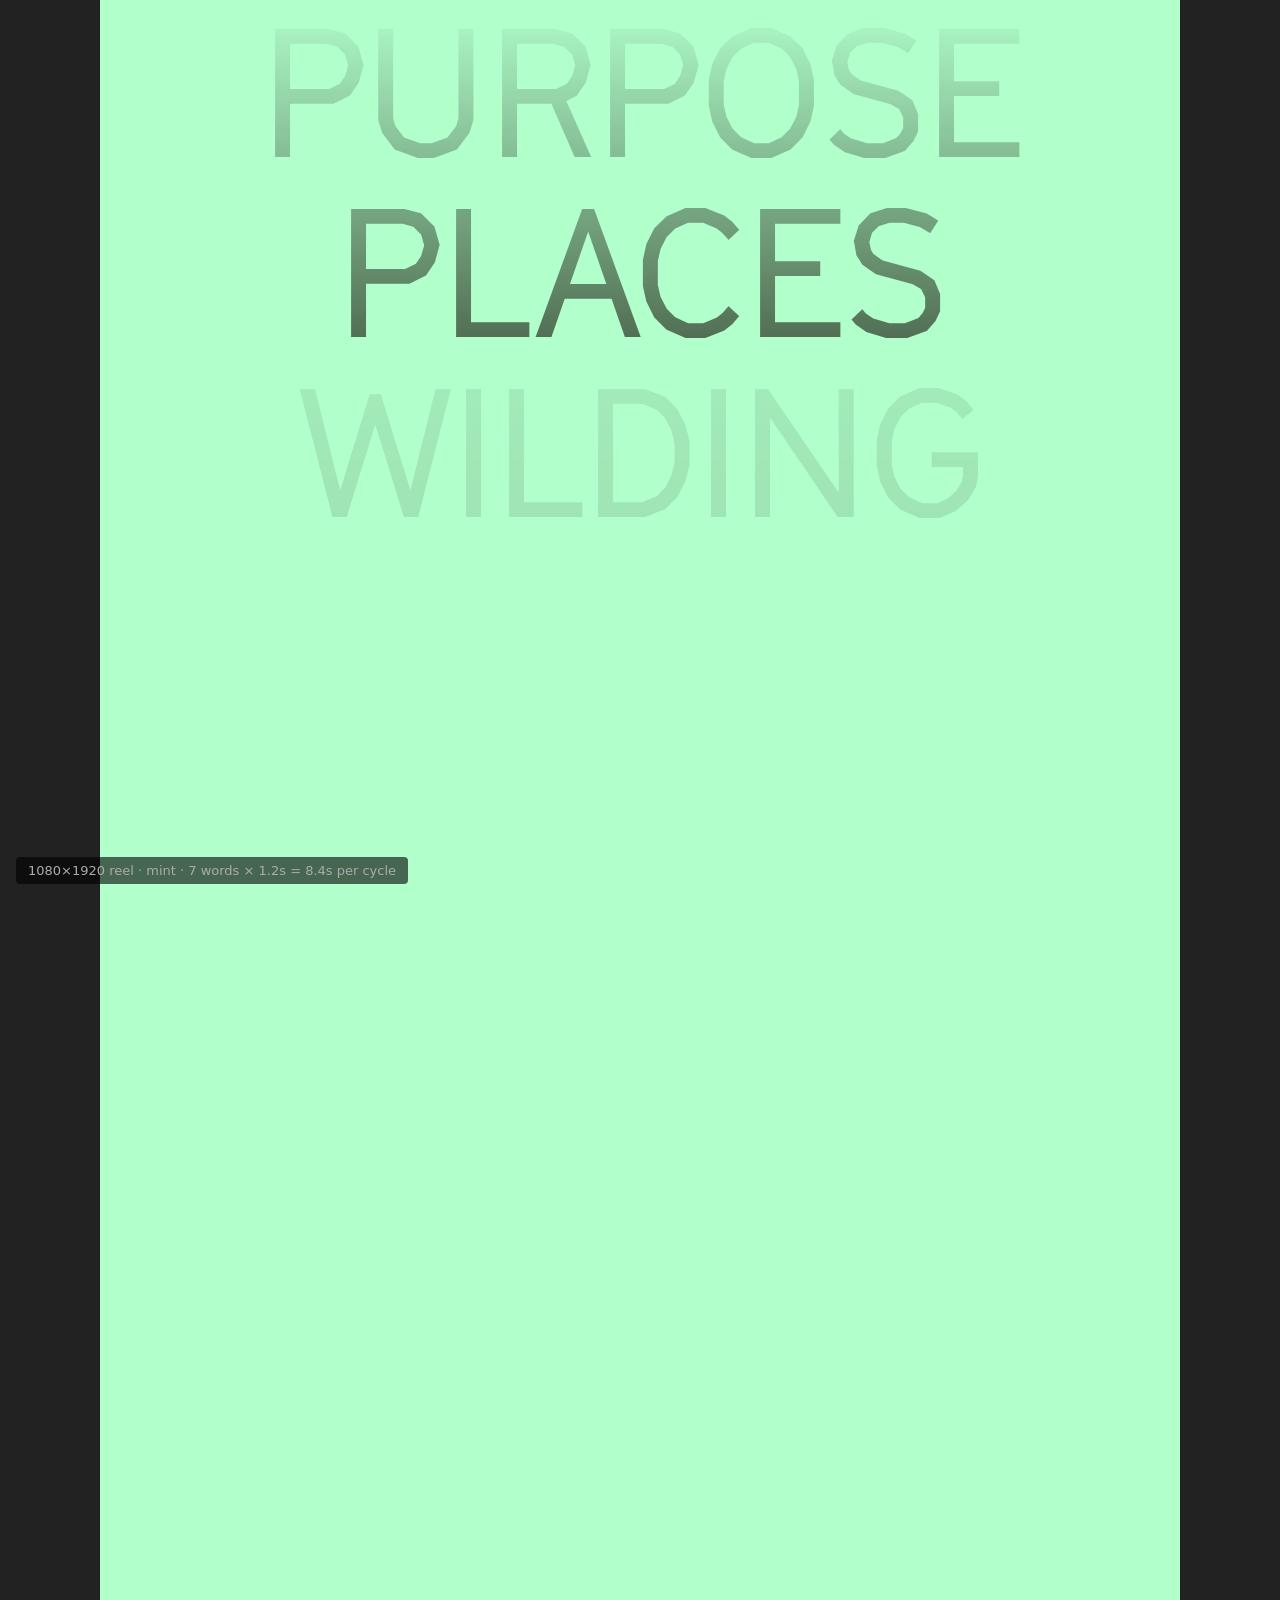
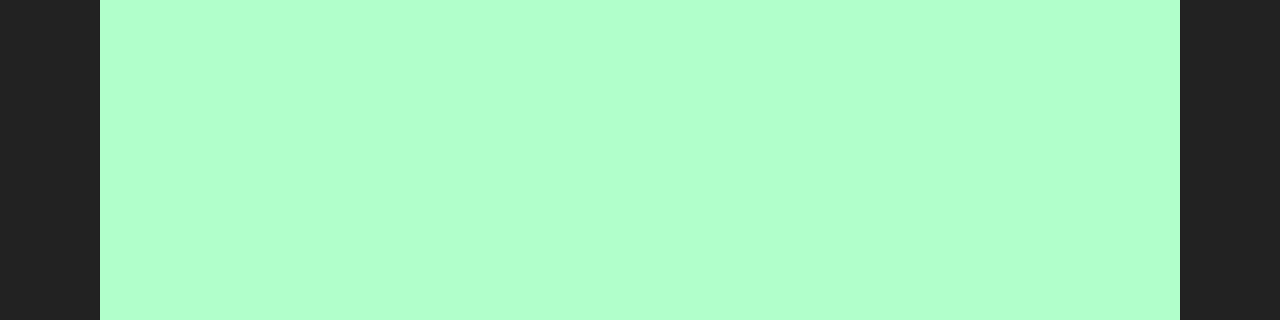
==== export/word-cycle.html @ f910ac92 "Add word-cycle export page for Instagram screen-recording Standalone page at /export/word-cycle.html" ====
<!doctype html>
<html lang="en">
<head>
<meta charset="utf-8">
<title>Afield — word cycle export</title>

<!--
  ────────────────────────────────────────────────────────────────────
  STANDALONE EXPORT PAGE FOR RECORDING THE WORD CYCLE
  Open this file in a browser, then screen-record it for Instagram.

  Sized for a Reel / Story at 1080×1920 by default. To get other
  formats, append ?format=square (1080×1080) or ?format=portrait
  (1080×1350) to the URL. Background defaults to mint; append
  &bg=yellow / purple / orange to switch.

  Recording on macOS:
    1. Open this file in Chrome.
    2. Resize the browser window so the canvas fully fills it (drag
       the corner until the mint area touches the edges — the canvas
       inside this page sizes itself to its own 1080×1920 viewBox).
       Easier: zoom out (Cmd −) until the canvas is fully visible.
    3. ⌘⇧5 → "Record Selected Portion" → drag the selection so it
       only covers the mint canvas, not the browser chrome.
    4. Hit Record. Wait at least 8.4 seconds (one full cycle through
       the 7 words) before stopping. Two cycles gives Instagram more
       runway to loop.
    5. Stop. The MP4 lands on the desktop. Import to Instagram or
       trim in QuickTime / Premiere first.

  Recording for higher quality (optional):
    Install OBS, set the canvas source to a Browser source at
    1080×1920, point at this file, and record at 60fps. OBS gives
    cleaner h.264 output than QuickTime.
  ────────────────────────────────────────────────────────────────────
-->

<link rel="stylesheet" href="gt-cinetype.css">

<style>
  :root {
    --canvas-w: 1080px;
    --canvas-h: 1920px;
    --bg: #b1ffcb;            /* mint default; overridden by ?bg= */
    --ink: #1a1a0e;
  }

  /* Keep everything off the screen edges when the user has zoomed
     out — they're recording the canvas, not the page chrome. */
  html, body {
    margin: 0;
    padding: 0;
    background: #222;          /* dark surround so the bright canvas pops */
    min-height: 100vh;
    display: grid;
    place-items: center;
    font-family: 'GT Cinetype', system-ui, sans-serif;
    color: #888;
  }

  /* The canvas itself. Fixed pixel size so the export is 1080×1920
     regardless of the recording environment. Browsers will scale the
     viewport to fit, but the internal pixels are stable. */
  .canvas {
    width: var(--canvas-w);
    height: var(--canvas-h);
    background: var(--bg);
    position: relative;
    overflow: hidden;
    /* Visual aid for the user to know what they're recording. */
    box-shadow: 0 0 0 1px rgba(0,0,0,0.06);
  }

  /* The cycler window. The mask softens top + bottom so words appear
     to slide in and out of view, matching the on-site behaviour. */
  .cycler {
    position: absolute;
    inset: 0;
    display: grid;
    place-items: center;
    -webkit-mask-image: linear-gradient(to bottom,
      rgba(0,0,0,0) 0%,
      rgba(0,0,0,1) 28%,
      rgba(0,0,0,1) 72%,
      rgba(0,0,0,0) 100%);
            mask-image: linear-gradient(to bottom,
      rgba(0,0,0,0) 0%,
      rgba(0,0,0,1) 28%,
      rgba(0,0,0,1) 72%,
      rgba(0,0,0,0) 100%);
  }

  .track {
    display: flex;
    flex-direction: column;
    align-items: center;
    /* Same easing curve as the on-site cycler (#missionTrack). */
    transition: transform 0.6s cubic-bezier(0.4, 0.0, 0.2, 1);
    will-change: transform;
  }

  .word {
    font-family: 'GT Cinetype', system-ui, sans-serif;
    font-weight: 400;
    /* Sized for 1080-wide canvases. Adjust if you change the canvas
       size — clamp keeps it sensible when the canvas resizes too. */
    font-size: 180px;
    line-height: 1.0;
    letter-spacing: -0.03em;
    text-transform: uppercase;
    color: var(--ink);
    opacity: 0.12;
    transition: opacity 0.55s ease;
    white-space: nowrap;
  }

  .word.active { opacity: 1; }

  /* Format variants — toggled via ?format= URL param. */
  body[data-format="square"]   { --canvas-w: 1080px; --canvas-h: 1080px; }
  body[data-format="portrait"] { --canvas-w: 1080px; --canvas-h: 1350px; }
  body[data-format="reel"]     { --canvas-w: 1080px; --canvas-h: 1920px; }

  /* Background variants — toggled via ?bg= URL param. */
  body[data-bg="yellow"] { --bg: #eafe8b; }
  body[data-bg="purple"] { --bg: #e4c9f9; }
  body[data-bg="orange"] { --bg: #ff925c; }
  body[data-bg="mint"]   { --bg: #b1ffcb; }

  /* Helper text below the canvas so the user remembers what they're
     looking at without polluting the recorded area. */
  .meta {
    position: fixed;
    bottom: 16px;
    left: 16px;
    font-size: 13px;
    color: #aaa;
    background: rgba(0,0,0,0.6);
    padding: 6px 12px;
    border-radius: 4px;
    font-family: system-ui, sans-serif;
  }
</style>
</head>

<body data-format="reel" data-bg="mint">

  <div class="canvas">
    <div class="cycler">
      <div class="track" id="track"></div>
    </div>
  </div>

  <div class="meta">
    1080×1920 reel · mint · 7 words × 1.2s = 8.4s per cycle
  </div>

<script>
/* Word list copied verbatim from the on-site cycler (index.html line
   ~4385). Keep these in sync if marketing updates them. */
const WORDS = ['Purpose', 'Places', 'Wilding', 'Knowledge', 'Practices', 'Action', 'Art'];
const INTERVAL = 1200;     /* matches on-site */

/* URL params — let the page render differently without code changes. */
const params = new URLSearchParams(location.search);
const format = params.get('format');
const bg     = params.get('bg');
if (format) document.body.dataset.format = format;
if (bg)     document.body.dataset.bg = bg;

const track = document.getElementById('track');

/* Build many copies so the translate-Y loop never reaches an end.
   12 copies × 7 words = 84 lines; at 1200ms each that's 100s of
   runway, far more than any recording. */
const COPIES = 12;
for (let c = 0; c < COPIES; c++) {
  for (const w of WORDS) {
    const el = document.createElement('div');
    el.className = 'word';
    el.textContent = w;
    track.appendChild(el);
  }
}

const els = track.querySelectorAll('.word');

/* Centre the active word and dim neighbours, matching the on-site
   look. Active stays at opacity 1, the line above + below at 0.12,
   everything else 0. */
function paint(idx){
  const lineH = els[0].getBoundingClientRect().height;
  /* Offset by 1 line so there's a ghost word above the active one
     (consistent with the on-site cycler centring rule). */
  track.style.transform = `translateY(-${(idx - 1) * lineH}px)`;
  els.forEach((el, i) => {
    const dist = i - idx;
    el.classList.toggle('active', dist === 0);
    el.style.opacity = dist === 0 ? '1' : Math.abs(dist) <= 1 ? '0.12' : '0';
  });
}

/* Start halfway through the copies array so we can scroll both ways
   without running out of words. */
let i = Math.floor(els.length / 2);
paint(i);
setInterval(() => { i++; paint(i); }, INTERVAL);
</script>

</body>
</html>
---- export/gt-cinetype.css ----
@font-face {
      font-family: 'GT Cinetype';
      font-weight: 400;
      font-style: normal;
      src: url('[data-uri]') format('woff2');
    }
    @font-face {
      font-family: 'GT Cinetype';
      font-weight: 700;
      font-style: normal;
      src: url('[data-uri]') format('woff2');
    }
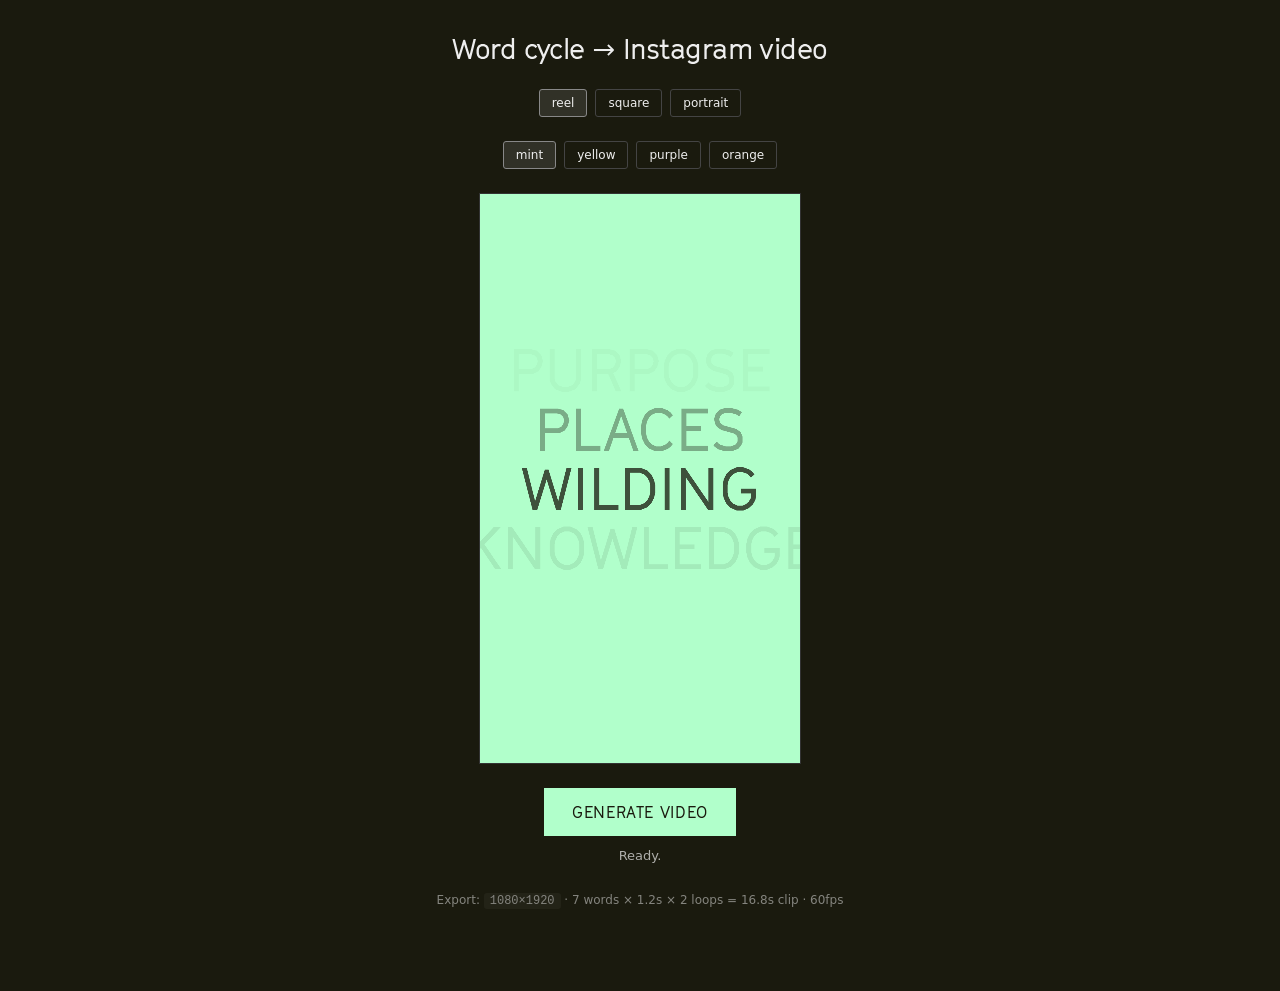
==== commit 3da713b4: "word-cycle export: in-browser Canvas + MediaRecorder rendering Replaces the previous "screen-record " ====
--- a/export/word-cycle.html
+++ b/export/word-cycle.html
@@ -6,32 +6,35 @@
 
 <!--
   ────────────────────────────────────────────────────────────────────
-  STANDALONE EXPORT PAGE FOR RECORDING THE WORD CYCLE
-  Open this file in a browser, then screen-record it for Instagram.
-
-  Sized for a Reel / Story at 1080×1920 by default. To get other
-  formats, append ?format=square (1080×1080) or ?format=portrait
-  (1080×1350) to the URL. Background defaults to mint; append
-  &bg=yellow / purple / orange to switch.
-
-  Recording on macOS:
-    1. Open this file in Chrome.
-    2. Resize the browser window so the canvas fully fills it (drag
-       the corner until the mint area touches the edges — the canvas
-       inside this page sizes itself to its own 1080×1920 viewBox).
-       Easier: zoom out (Cmd −) until the canvas is fully visible.
-    3. ⌘⇧5 → "Record Selected Portion" → drag the selection so it
-       only covers the mint canvas, not the browser chrome.
-    4. Hit Record. Wait at least 8.4 seconds (one full cycle through
-       the 7 words) before stopping. Two cycles gives Instagram more
-       runway to loop.
-    5. Stop. The MP4 lands on the desktop. Import to Instagram or
-       trim in QuickTime / Premiere first.
-
-  Recording for higher quality (optional):
-    Install OBS, set the canvas source to a Browser source at
-    1080×1920, point at this file, and record at 60fps. OBS gives
-    cleaner h.264 output than QuickTime.
+  WORD CYCLE → INSTAGRAM-READY MP4 (in-browser, no install needed)
+
+  Open this page, click "Generate video", wait ~18 seconds, and a
+  video file downloads to your Downloads folder. Drop it straight
+  into Instagram (works for both Reels and feed posts).
+
+  URL params:
+    ?format=reel        1080×1920   (Reel / Story, default)
+    ?format=square      1080×1080   (Feed post)
+    ?format=portrait    1080×1350   (4:5 feed)
+    &bg=mint            #b1ffcb     (default)
+    &bg=yellow          #eafe8b
+    &bg=purple          #e4c9f9
+    &bg=orange          #ff925c
+    &loops=2            number of full word loops captured (default 2)
+
+  Notes on file format:
+  - Safari produces a real .mp4 file (H.264) — Instagram-native.
+  - Chrome / Firefox produce .webm (VP9). Instagram WILL still accept
+    these via the desktop uploader, but if you need a guaranteed-mp4
+    deliverable, open this page in Safari.
+
+  Notes on quality:
+  - The recording is at the exact pixel dimensions (1080×1920 etc.)
+    via canvas — no screen-capture upscaling artefacts.
+  - Frame rate 60fps. The capture runs the cycle through cleanly
+    twice so the resulting clip loops without a visible seam.
+  - The brand font (GT Cinetype) loads before recording starts;
+    that's why there's a moment of "Preparing..." after you click.
   ────────────────────────────────────────────────────────────────────
 -->
 
@@ -39,172 +42,363 @@
 
 <style>
   :root {
-    --canvas-w: 1080px;
-    --canvas-h: 1920px;
-    --bg: #b1ffcb;            /* mint default; overridden by ?bg= */
+    --bg: #b1ffcb;
     --ink: #1a1a0e;
   }
-
-  /* Keep everything off the screen edges when the user has zoomed
-     out — they're recording the canvas, not the page chrome. */
   html, body {
+    margin: 0; padding: 0;
+    background: #1a1a0e;
+    min-height: 100vh;
+    color: #eee;
+    font-family: system-ui, -apple-system, sans-serif;
+  }
+  .wrap {
+    max-width: 720px;
+    margin: 0 auto;
+    padding: 32px 24px 80px;
+    display: flex;
+    flex-direction: column;
+    gap: 24px;
+    align-items: center;
+  }
+  h1 {
     margin: 0;
-    padding: 0;
-    background: #222;          /* dark surround so the bright canvas pops */
-    min-height: 100vh;
+    font-family: 'GT Cinetype', system-ui, sans-serif;
+    font-weight: 400;
+    font-size: 28px;
+    letter-spacing: -0.02em;
+    text-align: center;
+  }
+  .preview-frame {
+    border: 1px solid #333;
+    background: var(--bg);
+    /* Preview shrunk to fit the page; the underlying canvas stays
+       at full export resolution. */
+    width: 320px;
+    aspect-ratio: var(--preview-aspect, 9 / 16);
     display: grid;
     place-items: center;
-    font-family: 'GT Cinetype', system-ui, sans-serif;
-    color: #888;
-  }
-
-  /* The canvas itself. Fixed pixel size so the export is 1080×1920
-     regardless of the recording environment. Browsers will scale the
-     viewport to fit, but the internal pixels are stable. */
-  .canvas {
-    width: var(--canvas-w);
-    height: var(--canvas-h);
-    background: var(--bg);
-    position: relative;
     overflow: hidden;
-    /* Visual aid for the user to know what they're recording. */
-    box-shadow: 0 0 0 1px rgba(0,0,0,0.06);
-  }
-
-  /* The cycler window. The mask softens top + bottom so words appear
-     to slide in and out of view, matching the on-site behaviour. */
-  .cycler {
-    position: absolute;
-    inset: 0;
-    display: grid;
-    place-items: center;
-    -webkit-mask-image: linear-gradient(to bottom,
-      rgba(0,0,0,0) 0%,
-      rgba(0,0,0,1) 28%,
-      rgba(0,0,0,1) 72%,
-      rgba(0,0,0,0) 100%);
-            mask-image: linear-gradient(to bottom,
-      rgba(0,0,0,0) 0%,
-      rgba(0,0,0,1) 28%,
-      rgba(0,0,0,1) 72%,
-      rgba(0,0,0,0) 100%);
-  }
-
-  .track {
-    display: flex;
-    flex-direction: column;
-    align-items: center;
-    /* Same easing curve as the on-site cycler (#missionTrack). */
-    transition: transform 0.6s cubic-bezier(0.4, 0.0, 0.2, 1);
-    will-change: transform;
-  }
-
-  .word {
-    font-family: 'GT Cinetype', system-ui, sans-serif;
-    font-weight: 400;
-    /* Sized for 1080-wide canvases. Adjust if you change the canvas
-       size — clamp keeps it sensible when the canvas resizes too. */
-    font-size: 180px;
-    line-height: 1.0;
-    letter-spacing: -0.03em;
-    text-transform: uppercase;
-    color: var(--ink);
-    opacity: 0.12;
-    transition: opacity 0.55s ease;
-    white-space: nowrap;
-  }
-
-  .word.active { opacity: 1; }
-
-  /* Format variants — toggled via ?format= URL param. */
-  body[data-format="square"]   { --canvas-w: 1080px; --canvas-h: 1080px; }
-  body[data-format="portrait"] { --canvas-w: 1080px; --canvas-h: 1350px; }
-  body[data-format="reel"]     { --canvas-w: 1080px; --canvas-h: 1920px; }
-
-  /* Background variants — toggled via ?bg= URL param. */
+  }
+  body[data-format="square"]   { --preview-aspect: 1 / 1; }
+  body[data-format="portrait"] { --preview-aspect: 4 / 5; }
+  body[data-format="reel"]     { --preview-aspect: 9 / 16; }
   body[data-bg="yellow"] { --bg: #eafe8b; }
   body[data-bg="purple"] { --bg: #e4c9f9; }
   body[data-bg="orange"] { --bg: #ff925c; }
   body[data-bg="mint"]   { --bg: #b1ffcb; }
 
-  /* Helper text below the canvas so the user remembers what they're
-     looking at without polluting the recorded area. */
-  .meta {
-    position: fixed;
-    bottom: 16px;
-    left: 16px;
+  canvas {
+    width: 100%;
+    height: 100%;
+    object-fit: contain;
+    background: var(--bg);
+  }
+  .controls {
+    display: flex;
+    flex-direction: column;
+    gap: 12px;
+    align-items: center;
+    width: 100%;
+  }
+  button {
+    font-family: 'GT Cinetype', system-ui, sans-serif;
+    background: var(--bg);
+    color: var(--ink);
+    border: none;
+    padding: 14px 28px;
+    font-size: 16px;
+    letter-spacing: 0.04em;
+    text-transform: uppercase;
+    cursor: pointer;
+    transition: opacity 0.15s ease;
+  }
+  button:disabled { opacity: 0.5; cursor: wait; }
+  .status {
     font-size: 13px;
-    color: #aaa;
-    background: rgba(0,0,0,0.6);
+    opacity: 0.7;
+    min-height: 1.5em;
+    text-align: center;
+  }
+  .specs {
+    font-size: 12px;
+    opacity: 0.5;
+    line-height: 1.6;
+    text-align: center;
+  }
+  .specs code { background: rgba(255,255,255,0.08); padding: 1px 6px; border-radius: 3px; }
+  .row { display: flex; gap: 8px; flex-wrap: wrap; justify-content: center; }
+  .row a {
+    color: #eee;
+    text-decoration: none;
+    border: 1px solid #444;
     padding: 6px 12px;
-    border-radius: 4px;
-    font-family: system-ui, sans-serif;
-  }
+    font-size: 12px;
+    border-radius: 3px;
+  }
+  .row a:hover { border-color: #888; }
+  .row a.active { background: rgba(255,255,255,0.1); border-color: #888; }
 </style>
 </head>
 
 <body data-format="reel" data-bg="mint">
 
-  <div class="canvas">
-    <div class="cycler">
-      <div class="track" id="track"></div>
+  <div class="wrap">
+    <h1>Word cycle → Instagram video</h1>
+
+    <div class="row" id="format-row"></div>
+    <div class="row" id="bg-row"></div>
+
+    <div class="preview-frame">
+      <canvas id="canvas"></canvas>
     </div>
+
+    <div class="controls">
+      <button id="generate">Generate video</button>
+      <div class="status" id="status">Ready.</div>
+    </div>
+
+    <div class="specs" id="specs"></div>
   </div>
 
-  <div class="meta">
-    1080×1920 reel · mint · 7 words × 1.2s = 8.4s per cycle
-  </div>
-
 <script>
-/* Word list copied verbatim from the on-site cycler (index.html line
-   ~4385). Keep these in sync if marketing updates them. */
+/* ───── Config ──────────────────────────────────────────────────── */
 const WORDS = ['Purpose', 'Places', 'Wilding', 'Knowledge', 'Practices', 'Action', 'Art'];
-const INTERVAL = 1200;     /* matches on-site */
-
-/* URL params — let the page render differently without code changes. */
+const INTERVAL_MS = 1200;        /* one word per 1.2s — matches site */
+const FPS = 60;
+const FORMATS = {
+  reel:     { w: 1080, h: 1920, fontSize: 200 },
+  square:   { w: 1080, h: 1080, fontSize: 200 },
+  portrait: { w: 1080, h: 1350, fontSize: 200 },
+};
+const BGS = { mint: '#b1ffcb', yellow: '#eafe8b', purple: '#e4c9f9', orange: '#ff925c' };
+
 const params = new URLSearchParams(location.search);
-const format = params.get('format');
-const bg     = params.get('bg');
-if (format) document.body.dataset.format = format;
-if (bg)     document.body.dataset.bg = bg;
-
-const track = document.getElementById('track');
-
-/* Build many copies so the translate-Y loop never reaches an end.
-   12 copies × 7 words = 84 lines; at 1200ms each that's 100s of
-   runway, far more than any recording. */
-const COPIES = 12;
-for (let c = 0; c < COPIES; c++) {
-  for (const w of WORDS) {
-    const el = document.createElement('div');
-    el.className = 'word';
-    el.textContent = w;
-    track.appendChild(el);
+const format = params.get('format') || 'reel';
+const bg     = params.get('bg')     || 'mint';
+const loops  = parseInt(params.get('loops') || '2', 10);
+const cfg    = FORMATS[format] || FORMATS.reel;
+const bgHex  = BGS[bg] || BGS.mint;
+const totalMs = WORDS.length * INTERVAL_MS * loops;
+
+document.body.dataset.format = format;
+document.body.dataset.bg = bg;
+
+/* ───── Format / bg switch links ────────────────────────────────── */
+function buildRow(rowEl, key, options) {
+  for (const opt of options) {
+    const a = document.createElement('a');
+    const newParams = new URLSearchParams(location.search);
+    newParams.set(key, opt);
+    a.href = '?' + newParams.toString();
+    a.textContent = opt;
+    if (params.get(key) === opt || (!params.get(key) && opt === (key === 'format' ? 'reel' : 'mint'))) {
+      a.classList.add('active');
+    }
+    rowEl.appendChild(a);
   }
 }
-
-const els = track.querySelectorAll('.word');
-
-/* Centre the active word and dim neighbours, matching the on-site
-   look. Active stays at opacity 1, the line above + below at 0.12,
-   everything else 0. */
-function paint(idx){
-  const lineH = els[0].getBoundingClientRect().height;
-  /* Offset by 1 line so there's a ghost word above the active one
-     (consistent with the on-site cycler centring rule). */
-  track.style.transform = `translateY(-${(idx - 1) * lineH}px)`;
-  els.forEach((el, i) => {
-    const dist = i - idx;
-    el.classList.toggle('active', dist === 0);
-    el.style.opacity = dist === 0 ? '1' : Math.abs(dist) <= 1 ? '0.12' : '0';
-  });
+buildRow(document.getElementById('format-row'), 'format', ['reel', 'square', 'portrait']);
+buildRow(document.getElementById('bg-row'),     'bg',     ['mint', 'yellow', 'purple', 'orange']);
+
+/* ───── Canvas setup at the EXPORT resolution ──────────────────── */
+const canvas = document.getElementById('canvas');
+canvas.width  = cfg.w;
+canvas.height = cfg.h;
+const ctx = canvas.getContext('2d');
+
+const specs = document.getElementById('specs');
+specs.innerHTML =
+  `Export: <code>${cfg.w}×${cfg.h}</code> · ${WORDS.length} words × 1.2s × ${loops} loops = ${(totalMs/1000).toFixed(1)}s clip · 60fps`;
+
+/* ───── Easing — same shape as the on-site cubic-bezier ────────── */
+function easeInOutCubic(t){
+  return t < 0.5 ? 4*t*t*t : 1 - Math.pow(-2*t + 2, 3) / 2;
 }
 
-/* Start halfway through the copies array so we can scroll both ways
-   without running out of words. */
-let i = Math.floor(els.length / 2);
-paint(i);
-setInterval(() => { i++; paint(i); }, INTERVAL);
+/* ───── Frame draw ─────────────────────────────────────────────── */
+function drawFrame(timeMs) {
+  /* Wrap so frames after totalMs keep showing the last state. */
+  const t = Math.min(timeMs, totalMs);
+
+  /* Background */
+  ctx.fillStyle = bgHex;
+  ctx.fillRect(0, 0, cfg.w, cfg.h);
+
+  /* Where are we in the word sequence? */
+  const wordIndexFloat = t / INTERVAL_MS;
+  const wordIndex      = Math.floor(wordIndexFloat);
+  /* Position within the current word's life (0 → 1). The transition
+     happens in the first 50% of each word; the second 50% holds the
+     active word steady. Matches the on-site feel. */
+  const phase = wordIndexFloat - wordIndex;
+  const transitionPhase = Math.min(phase / 0.5, 1);
+  const eased = easeInOutCubic(transitionPhase);
+
+  /* Layout: centered active word, ghosts above/below at line height. */
+  const lineH = cfg.fontSize * 1.0;
+  const centerY = cfg.h / 2;
+
+  ctx.font = `400 ${cfg.fontSize}px "GT Cinetype", sans-serif`;
+  ctx.textAlign = 'center';
+  ctx.textBaseline = 'middle';
+  ctx.fillStyle = '#1a1a0e';
+
+  /* Draw a window of words around the active index. Mask top + bottom
+     fade is built into the per-line opacity calculation, so neighbours
+     beyond ±2 lines stop drawing. */
+  for (let offset = -3; offset <= 3; offset++) {
+    const widx = ((wordIndex + offset) % WORDS.length + WORDS.length) % WORDS.length;
+    const word = WORDS[widx].toUpperCase();
+
+    /* Apparent position: slides upward as eased advances. At eased=0
+       offset 0 is centred; at eased=1 offset 0 has moved up by lineH
+       (so the offset-1 word is now centred). */
+    const y = centerY + (offset * lineH) - (eased * lineH);
+
+    /* Opacity rules:
+       - the word at "centred when eased=0" (offset 0) fades from 1→0.12
+       - the word at "centred when eased=1" (offset 1) fades from 0.12→1
+       - offset -1 fades from 0.12 → 0
+       - offset 2  fades from 0    → 0.12
+       - everything else 0
+       Matches the dim-immediate-neighbours, hide-everything-else rule
+       in #missionTrack on the live site. */
+    let opacity;
+    if (offset === 0)       opacity = 1    - eased * (1 - 0.12);
+    else if (offset === 1)  opacity = 0.12 + eased * (1 - 0.12);
+    else if (offset === -1) opacity = 0.12 - eased * 0.12;
+    else if (offset === 2)  opacity = 0    + eased * 0.12;
+    else opacity = 0;
+
+    /* Soft top/bottom mask: linear-gradient(0% transparent → 28%
+       opaque → 72% opaque → 100% transparent). Apply as a multiplier
+       to opacity so words fade in/out as they enter/leave the window. */
+    const yNorm = y / cfg.h;
+    let maskMul = 1;
+    if (yNorm < 0.28)      maskMul = Math.max(0, yNorm / 0.28);
+    else if (yNorm > 0.72) maskMul = Math.max(0, (1 - yNorm) / 0.28);
+    opacity *= maskMul;
+
+    if (opacity <= 0.001) continue;
+    ctx.globalAlpha = opacity;
+    ctx.fillText(word, cfg.w / 2, y);
+  }
+  ctx.globalAlpha = 1;
+}
+
+/* ───── Live preview loop ──────────────────────────────────────── */
+let previewStart = performance.now();
+let previewTickId = 0;
+let previewMode = 'preview'; /* 'preview' or 'record' */
+
+function previewTick(now) {
+  if (previewMode !== 'preview') return;
+  const t = (now - previewStart) % totalMs;
+  drawFrame(t);
+  previewTickId = requestAnimationFrame(previewTick);
+}
+
+/* Kick off the preview immediately. The first few frames may render
+   with a fallback font if GT Cinetype hasn't decoded yet — that's
+   fine for preview. The Record button waits for fonts.ready before
+   starting capture, so the saved file is always in the brand font.
+
+   Heads-up: requestAnimationFrame is throttled or paused entirely
+   when the tab isn't visible (browser default behaviour). Keep this
+   tab focused while recording, otherwise the captured frames will
+   come through stale and the clip will look frozen partway through. */
+previewTickId = requestAnimationFrame(previewTick);
+document.fonts.load(`400 ${cfg.fontSize}px "GT Cinetype"`).catch(()=>{});
+
+/* ───── Record ─────────────────────────────────────────────────── */
+const btn = document.getElementById('generate');
+const status = document.getElementById('status');
+
+function pickMimeType() {
+  /* Prefer MP4 (Safari's native). Fall back to WebM (Chrome/Firefox). */
+  const candidates = [
+    'video/mp4;codecs=h264',
+    'video/mp4',
+    'video/webm;codecs=vp9',
+    'video/webm;codecs=vp8',
+    'video/webm',
+  ];
+  for (const m of candidates) {
+    if (window.MediaRecorder && MediaRecorder.isTypeSupported(m)) return m;
+  }
+  return '';
+}
+
+btn.addEventListener('click', async () => {
+  btn.disabled = true;
+  status.textContent = 'Preparing fonts…';
+
+  const mime = pickMimeType();
+  if (!mime) {
+    status.textContent = 'This browser doesn’t support video recording. Try Safari or Chrome.';
+    btn.disabled = false;
+    return;
+  }
+  const ext = mime.startsWith('video/mp4') ? 'mp4' : 'webm';
+
+  /* Block on the brand font so the captured clip ships in GT Cinetype,
+     not a fallback. document.fonts.ready resolves once every face has
+     loaded or errored — we want it both ways so we don't hang forever
+     on a missing font. */
+  await Promise.race([
+    document.fonts.ready,
+    new Promise(r => setTimeout(r, 3000)),
+  ]).catch(()=>{});
+
+  /* Switch the preview loop off so it doesn't fight the record loop
+     for time on the canvas. */
+  previewMode = 'record';
+  if (previewTickId) cancelAnimationFrame(previewTickId);
+
+  const stream = canvas.captureStream(FPS);
+  const recorder = new MediaRecorder(stream, { mimeType: mime, videoBitsPerSecond: 8_000_000 });
+  const chunks = [];
+  recorder.ondataavailable = e => { if (e.data && e.data.size) chunks.push(e.data); };
+  recorder.onstop = () => {
+    const blob = new Blob(chunks, { type: mime.split(';')[0] });
+    const url = URL.createObjectURL(blob);
+    const a = document.createElement('a');
+    a.href = url;
+    a.download = `afield-word-cycle-${format}-${bg}.${ext}`;
+    a.click();
+    setTimeout(() => URL.revokeObjectURL(url), 2000);
+
+    status.textContent = `Saved: ${a.download} (${(blob.size / 1024 / 1024).toFixed(1)} MB)`;
+    btn.disabled = false;
+
+    /* Restart the preview so the user can verify and re-record if
+       needed without reloading the page. */
+    previewMode = 'preview';
+    previewStart = performance.now();
+    previewTickId = requestAnimationFrame(previewTick);
+  };
+
+  /* Run the animation from t=0 for exactly totalMs, recording each
+     frame at the canvas's native resolution. */
+  const recordStart = performance.now();
+  let stopped = false;
+
+  function recordTick(now) {
+    const elapsed = now - recordStart;
+    drawFrame(elapsed);
+    if (elapsed >= totalMs && !stopped) {
+      stopped = true;
+      recorder.stop();
+      return;
+    }
+    requestAnimationFrame(recordTick);
+  }
+
+  recorder.start(200);
+  status.textContent = 'Recording…';
+  requestAnimationFrame(recordTick);
+});
 </script>
 
 </body>
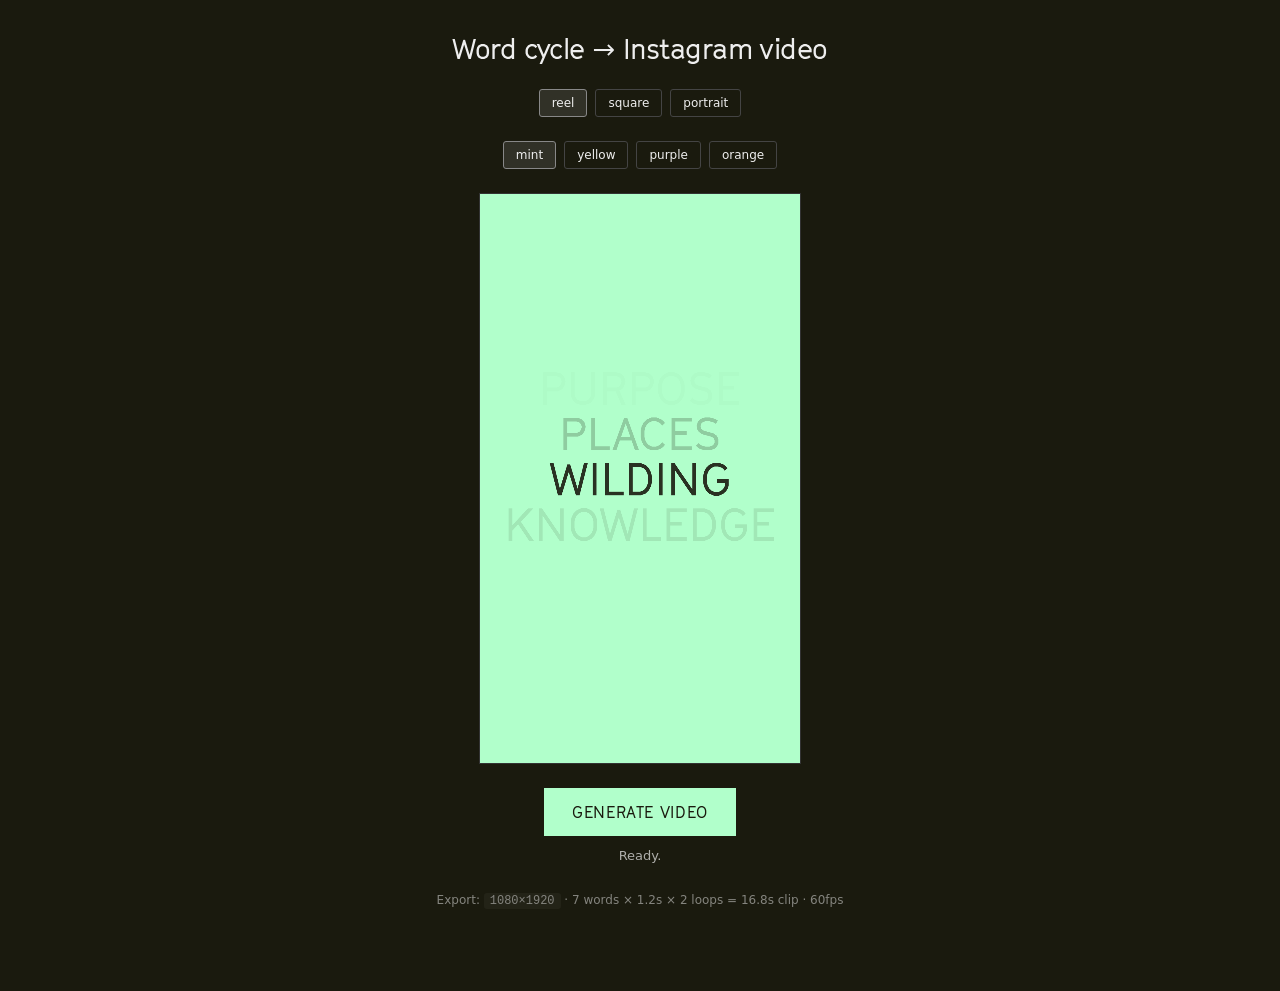
==== commit fa960daf: "word-cycle export: auto-fit font size to widest word KNOWLEDGE and PRACTICES are 9 characters long a" ====
--- a/export/word-cycle.html
+++ b/export/word-cycle.html
@@ -206,6 +206,34 @@
 canvas.width  = cfg.w;
 canvas.height = cfg.h;
 const ctx = canvas.getContext('2d');
+
+/* ───── Fit-to-width: pick the largest font size at which the widest
+   word still has clean side margins. Same idea as fitCyclerFont() in
+   the live site — words like KNOWLEDGE and PRACTICES would overflow
+   a 1080px canvas at the default 200px size, so we measure and scale
+   down once at startup. */
+const SIDE_MARGIN = 40;
+const maxTextWidth = cfg.w - SIDE_MARGIN * 2;
+
+function fitFontSize() {
+  let size = cfg.fontSize;
+  let widest = 0;
+  for (const w of WORDS) {
+    ctx.font = `400 ${size}px "GT Cinetype", sans-serif`;
+    widest = Math.max(widest, ctx.measureText(w.toUpperCase()).width);
+  }
+  if (widest > maxTextWidth) {
+    size = Math.floor(size * (maxTextWidth / widest));
+  }
+  return size;
+}
+/* Use this everywhere instead of cfg.fontSize. */
+cfg.fontSize = fitFontSize();
+/* Refit once after fonts.ready resolves, because the first
+   measurement happens against the fallback font and GT Cinetype's
+   character widths are different enough to matter (~6-12% on the
+   long words). */
+document.fonts.ready.then(() => { cfg.fontSize = fitFontSize(); });
 
 const specs = document.getElementById('specs');
 specs.innerHTML =
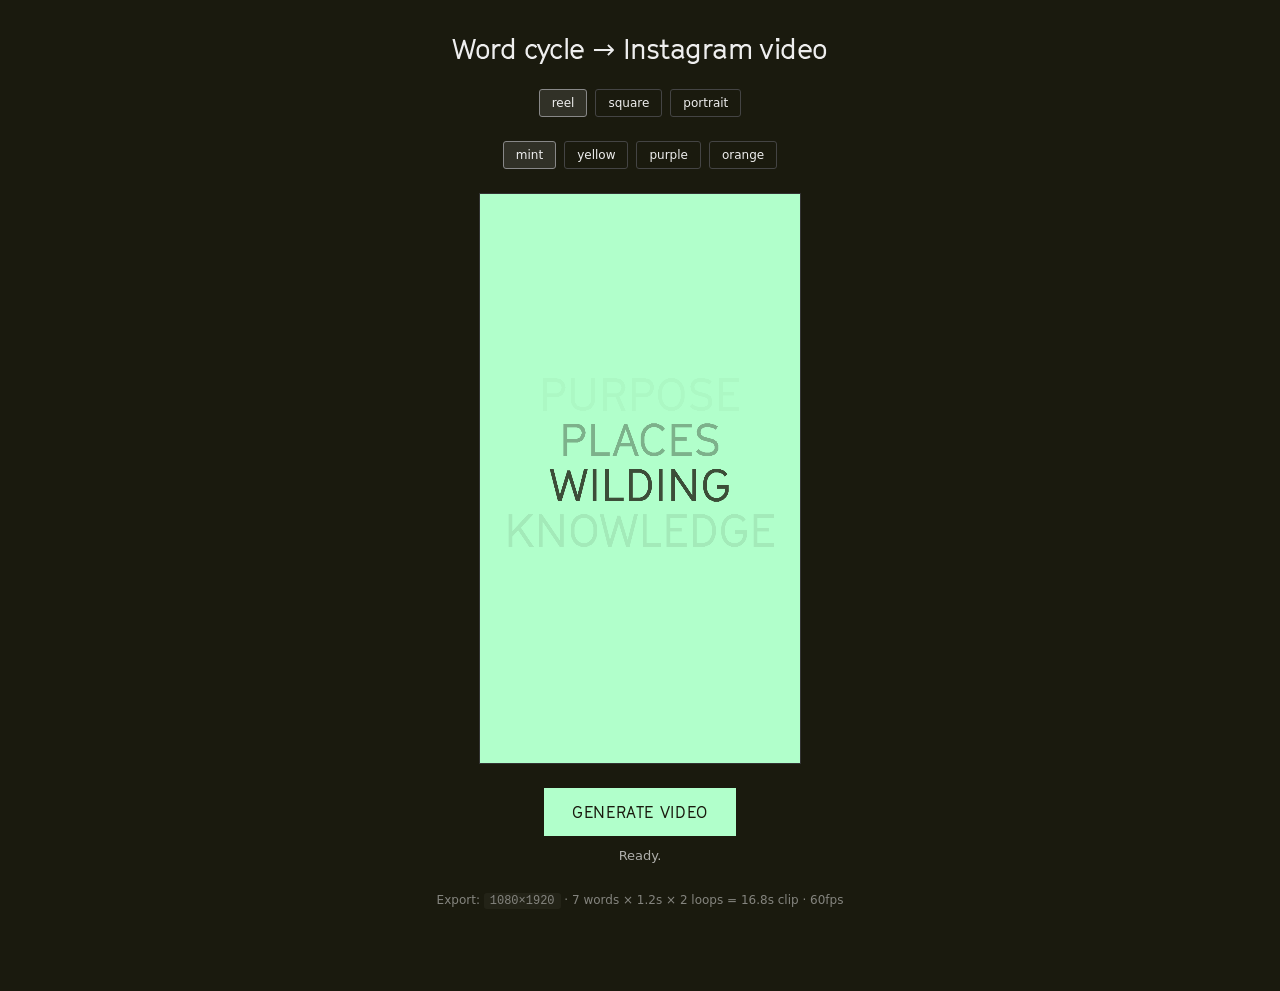
==== commit 2791bbc9: "word-cycle export: prefer WebM over MP4 in MediaRecorder User reported the MP4 output from Chrome wo" ====
--- a/export/word-cycle.html
+++ b/export/word-cycle.html
@@ -344,13 +344,19 @@
 const status = document.getElementById('status');
 
 function pickMimeType() {
-  /* Prefer MP4 (Safari's native). Fall back to WebM (Chrome/Firefox). */
+  /* Prefer WebM. Browsers' MediaRecorder MP4 output is FRAGMENTED MP4
+     (fMP4), which macOS QuickTime / Preview can't open even though the
+     file is technically valid. WebM is widely supported on modern
+     macOS (Sonoma+ opens it natively in Preview and QuickTime) and
+     accepted by Instagram's upload pipeline. If you need a classic
+     ISO-MP4 deliverable, drag the .webm into HandBrake / CloudConvert
+     after download. */
   const candidates = [
-    'video/mp4;codecs=h264',
-    'video/mp4',
     'video/webm;codecs=vp9',
     'video/webm;codecs=vp8',
     'video/webm',
+    'video/mp4;codecs=h264',  /* last resort for browsers that ONLY produce MP4 */
+    'video/mp4',
   ];
   for (const m of candidates) {
     if (window.MediaRecorder && MediaRecorder.isTypeSupported(m)) return m;
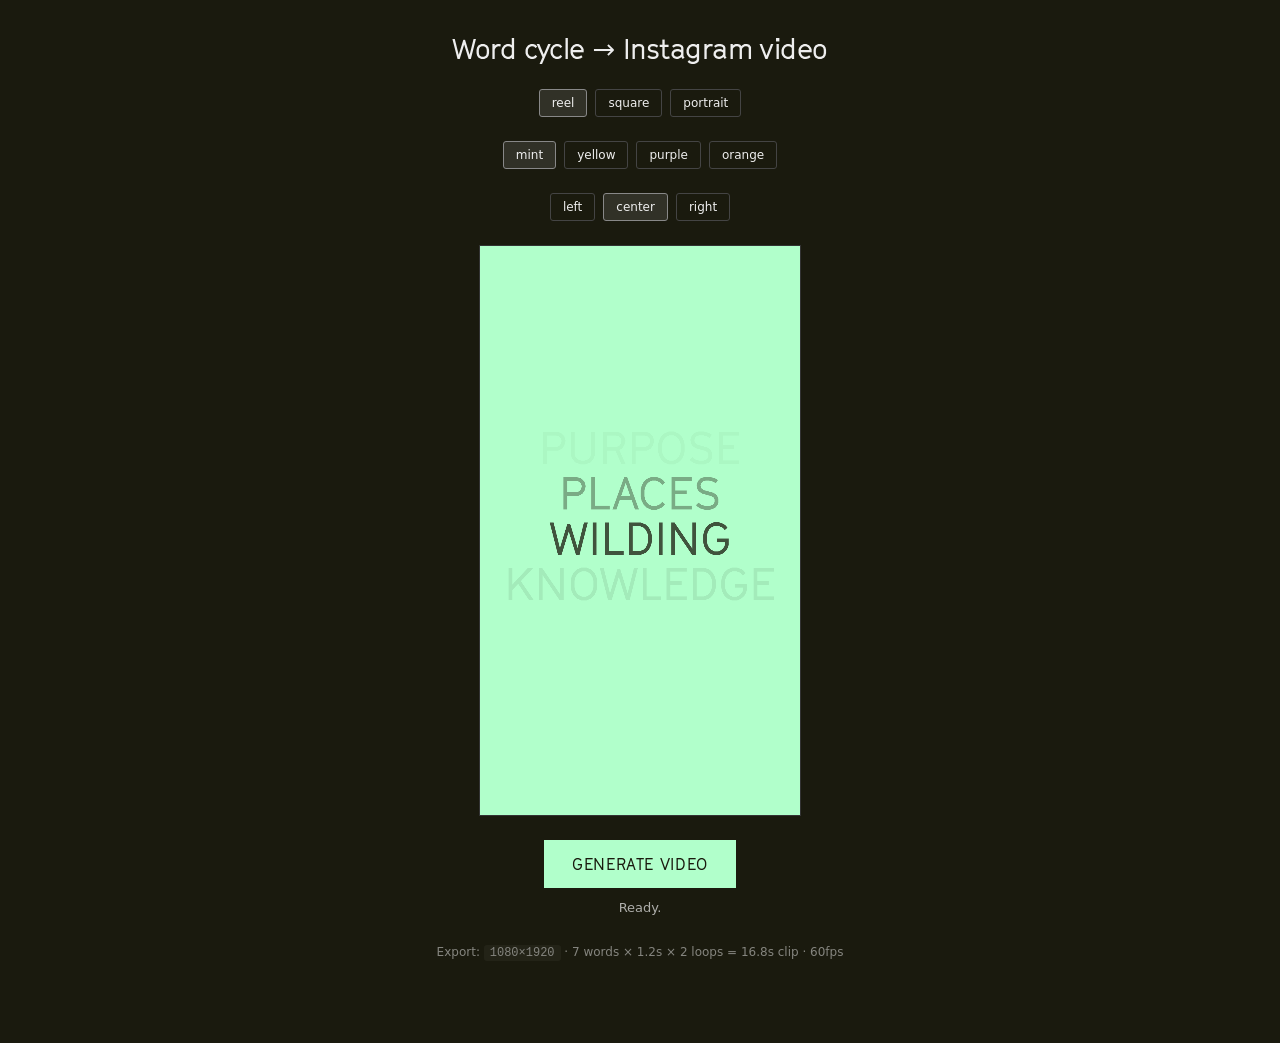
==== commit 90a783c7: "word-cycle export: add left / center / right alignment option Adds an ?align= URL param (or click a " ====
--- a/export/word-cycle.html
+++ b/export/word-cycle.html
@@ -148,6 +148,7 @@
 
     <div class="row" id="format-row"></div>
     <div class="row" id="bg-row"></div>
+    <div class="row" id="align-row"></div>
 
     <div class="preview-frame">
       <canvas id="canvas"></canvas>
@@ -176,6 +177,7 @@
 const params = new URLSearchParams(location.search);
 const format = params.get('format') || 'reel';
 const bg     = params.get('bg')     || 'mint';
+const align  = params.get('align')  || 'center';
 const loops  = parseInt(params.get('loops') || '2', 10);
 const cfg    = FORMATS[format] || FORMATS.reel;
 const bgHex  = BGS[bg] || BGS.mint;
@@ -183,8 +185,10 @@
 
 document.body.dataset.format = format;
 document.body.dataset.bg = bg;
+document.body.dataset.align = align;
 
 /* ───── Format / bg switch links ────────────────────────────────── */
+const DEFAULTS = { format: 'reel', bg: 'mint', align: 'center' };
 function buildRow(rowEl, key, options) {
   for (const opt of options) {
     const a = document.createElement('a');
@@ -192,7 +196,7 @@
     newParams.set(key, opt);
     a.href = '?' + newParams.toString();
     a.textContent = opt;
-    if (params.get(key) === opt || (!params.get(key) && opt === (key === 'format' ? 'reel' : 'mint'))) {
+    if (params.get(key) === opt || (!params.get(key) && opt === DEFAULTS[key])) {
       a.classList.add('active');
     }
     rowEl.appendChild(a);
@@ -200,6 +204,7 @@
 }
 buildRow(document.getElementById('format-row'), 'format', ['reel', 'square', 'portrait']);
 buildRow(document.getElementById('bg-row'),     'bg',     ['mint', 'yellow', 'purple', 'orange']);
+buildRow(document.getElementById('align-row'),  'align',  ['left', 'center', 'right']);
 
 /* ───── Canvas setup at the EXPORT resolution ──────────────────── */
 const canvas = document.getElementById('canvas');
@@ -268,9 +273,16 @@
   const centerY = cfg.h / 2;
 
   ctx.font = `400 ${cfg.fontSize}px "GT Cinetype", sans-serif`;
-  ctx.textAlign = 'center';
+  ctx.textAlign = align;     /* 'left' | 'center' | 'right' */
   ctx.textBaseline = 'middle';
   ctx.fillStyle = '#1a1a0e';
+  /* Canvas textAlign 'left' anchors at the X coord; we pass the
+     opposite edge of the canvas + margin for each alignment so the
+     visible text starts/ends/centres where you'd expect. */
+  const xAnchor =
+      align === 'left'  ? SIDE_MARGIN
+    : align === 'right' ? cfg.w - SIDE_MARGIN
+    :                     cfg.w / 2;
 
   /* Draw a window of words around the active index. Mask top + bottom
      fade is built into the per-line opacity calculation, so neighbours
@@ -310,7 +322,7 @@
 
     if (opacity <= 0.001) continue;
     ctx.globalAlpha = opacity;
-    ctx.fillText(word, cfg.w / 2, y);
+    ctx.fillText(word, xAnchor, y);
   }
   ctx.globalAlpha = 1;
 }
@@ -399,7 +411,7 @@
     const url = URL.createObjectURL(blob);
     const a = document.createElement('a');
     a.href = url;
-    a.download = `afield-word-cycle-${format}-${bg}.${ext}`;
+    a.download = `afield-word-cycle-${format}-${bg}-${align}.${ext}`;
     a.click();
     setTimeout(() => URL.revokeObjectURL(url), 2000);
 
